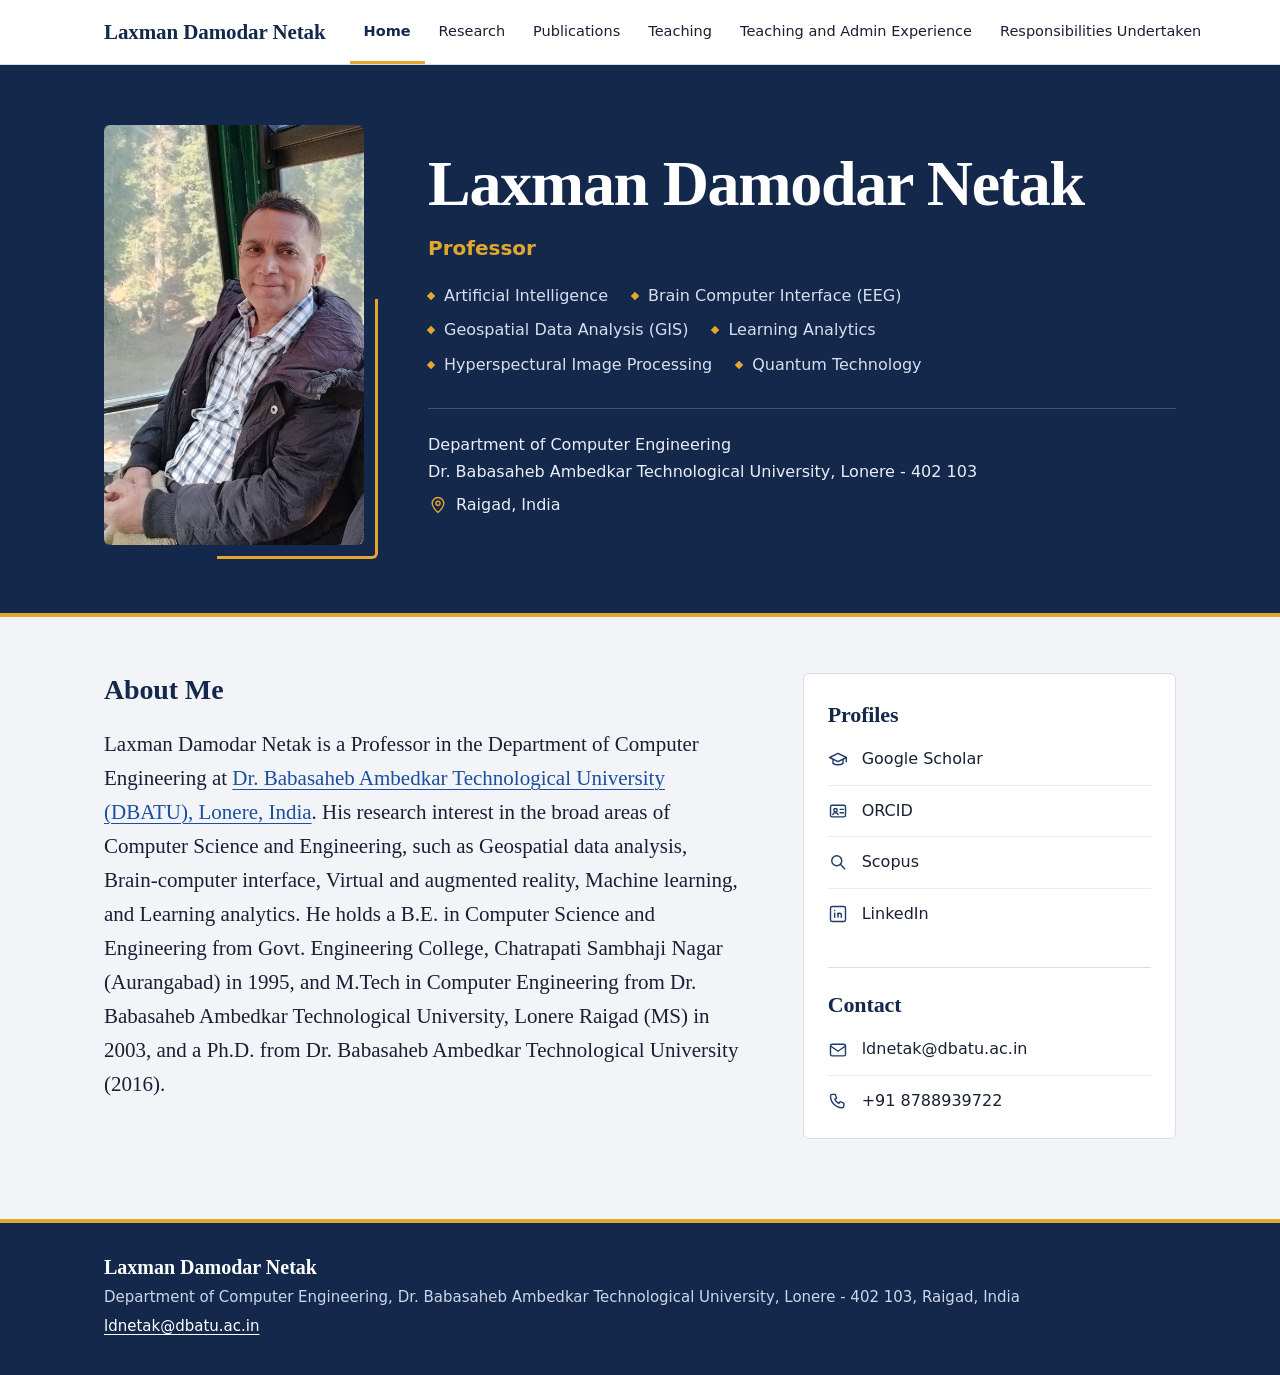
==== index.html @ 69378a44 "Add Quantum Technology to the list of topics" ====
<!DOCTYPE html>
<html lang="en">
<head>
<meta charset="utf-8">
<meta name="viewport" content="width=device-width, initial-scale=1">
<title>Laxman Damodar Netak</title>
<meta name="description" content="Laxman Damodar Netak, Professor, Department of Computer Engineering, Dr. Babasaheb Ambedkar Technological University, Lonere. Artificial Intelligence, Brain Computer Interface (EEG), Geospatial Data Analysis (GIS).">
<meta name="theme-color" content="#14284B">
<link rel="icon" href="data:image/svg+xml,%3Csvg xmlns='http://www.w3.org/2000/svg' viewBox='0 0 32 32'%3E%3Crect width='32' height='32' rx='6' fill='%2314284B'/%3E%3Cpath d='M9 24V8h3l8 11V8h3v16h-3L12 13v11z' fill='%23E3A72F'/%3E%3C/svg%3E">
<link rel="stylesheet" href="style.css">
<script>document.documentElement.classList.add("js");</script>
</head>
<body>
<a class="skip-link" href="#main">Skip to content</a>

<header class="site-header">
  <div class="header-inner">
    <a class="brand" href="index.html">Laxman Damodar Netak</a>
    <button class="menu-toggle" type="button" aria-expanded="false" aria-controls="site-nav">
      <span class="menu-icon" aria-hidden="true"></span><span>Menu</span>
    </button>
    <nav class="site-nav" id="site-nav" aria-label="Main">
      <ul>
        <li><a href="index.html" aria-current="page">Home</a></li>
        <li><a href="research.html">Research</a></li>
        <li><a href="publications.html">Publications</a></li>
        <li><a href="teaching.html">Teaching</a></li>
        <li><a href="Activities.html">Teaching and Admin Experience</a></li>
        <li><a href="Responsibilities.html">Responsibilities Undertaken</a></li>
      </ul>
    </nav>
  </div>
</header>

<main id="main">
<section class="hero">
  <div class="hero-inner">
    <figure class="portrait">
      <img src="profile.jpeg" width="360" height="420" alt="Portrait of Laxman Damodar Netak">
    </figure>
    <div>
      <h1>Laxman Damodar Netak</h1>
      <p class="role">Professor</p>
      <ul class="areas" aria-label="Areas of expertise">
        <li>Artificial Intelligence</li>
        <li>Brain Computer Interface (EEG)</li>
        <li>Geospatial Data Analysis (GIS)</li>
        <li>Learning Analytics</li>
        <li>Hyperspectural Image Processing</li>
        <li>Quantum Technology</li>
      </ul>
      <address class="affiliation">
        <p>Department of Computer Engineering</p>
        <p>Dr. Babasaheb Ambedkar Technological University, Lonere - 402 103</p>
        <p class="where"><svg width="20" height="20" viewBox="0 0 24 24" fill="none" stroke="currentColor" stroke-width="1.7" stroke-linecap="round" stroke-linejoin="round" aria-hidden="true"><path d="M12 21s-7-6.1-7-11a7 7 0 0 1 14 0c0 4.9-7 11-7 11z"/><circle cx="12" cy="10" r="2.5"/></svg><span>Raigad, India</span></p>
      </address>
    </div>
  </div>
</section>

<div class="home-grid">
  <section aria-labelledby="about-heading">
    <h2 id="about-heading">About Me</h2>
    <p class="lead">
      Laxman Damodar Netak is a Professor in the Department of Computer Engineering at
      <a href="https://dbatu.ac.in/" target="_blank" rel="noopener">Dr. Babasaheb Ambedkar Technological University (DBATU), Lonere, India</a>.
      His research interest in the broad areas of Computer Science and Engineering, such as Geospatial data analysis,
      Brain-computer interface, Virtual and augmented reality, Machine learning, and Learning analytics.
      He holds a B.E. in Computer Science and Engineering from Govt. Engineering College, Chatrapati Sambhaji Nagar (Aurangabad) in 1995,
      and M.Tech in Computer Engineering from Dr. Babasaheb Ambedkar Technological University, Lonere Raigad (MS)
      in 2003, and a Ph.D. from Dr. Babasaheb Ambedkar Technological University (2016).
    </p>
  </section>

  <aside class="aside-panel" aria-label="Profiles and contact">
    <h2>Profiles</h2>
    <ul class="icon-links">
      <li><a href="https://scholar.google.com/citations?user=qwkrsDsAAAAJ&amp;hl=en" target="_blank" rel="noopener"><svg width="20" height="20" viewBox="0 0 24 24" fill="none" stroke="currentColor" stroke-width="1.7" stroke-linecap="round" stroke-linejoin="round" aria-hidden="true"><path d="M22 9 12 4 2 9l10 5 10-5z"/><path d="M6 11.5V16c3 2.4 9 2.4 12 0v-4.5"/><path d="M22 9v5"/></svg><span>Google Scholar<span class="sr-only"> (opens in a new tab)</span></span></a></li>
      <li><a href="https://orcid.org/0000-0001-7388-9822" target="_blank" rel="noopener"><svg width="20" height="20" viewBox="0 0 24 24" fill="none" stroke="currentColor" stroke-width="1.7" stroke-linecap="round" stroke-linejoin="round" aria-hidden="true"><rect x="3" y="5" width="18" height="14" rx="2"/><circle cx="9" cy="11" r="2"/><path d="M5.8 16.2c.6-1.6 2-2.2 3.2-2.2s2.6.6 3.2 2.2"/><path d="M14.5 10h4M14.5 14h4"/></svg><span>ORCID<span class="sr-only"> (opens in a new tab)</span></span></a></li>
      <li><a href="https://www.scopus.com/authid/detail.uri?authorId=14036006600" target="_blank" rel="noopener"><svg width="20" height="20" viewBox="0 0 24 24" fill="none" stroke="currentColor" stroke-width="1.7" stroke-linecap="round" stroke-linejoin="round" aria-hidden="true"><circle cx="10.5" cy="10.5" r="6"/><path d="m20 20-5.2-5.2"/></svg><span>Scopus<span class="sr-only"> (opens in a new tab)</span></span></a></li>
      <li><a href="https://www.linkedin.com/in/harsha-gaikwad-33515127b" target="_blank" rel="noopener"><svg width="20" height="20" viewBox="0 0 24 24" fill="none" stroke="currentColor" stroke-width="1.7" stroke-linecap="round" stroke-linejoin="round" aria-hidden="true"><rect x="3" y="3" width="18" height="18" rx="2"/><path d="M8 11v5"/><path d="M8 7.8v.1"/><path d="M12 16v-5"/><path d="M12 13a2 2 0 0 1 4 0v3"/></svg><span>LinkedIn<span class="sr-only"> (opens in a new tab)</span></span></a></li>
    </ul>

    <h2>Contact</h2>
    <ul class="icon-links">
      <li><a href="mailto:ldnetak@dbatu.ac.in"><svg width="20" height="20" viewBox="0 0 24 24" fill="none" stroke="currentColor" stroke-width="1.7" stroke-linecap="round" stroke-linejoin="round" aria-hidden="true"><rect x="3" y="5" width="18" height="14" rx="2"/><path d="m3.5 7.5 8.5 6 8.5-6"/></svg><span>ldnetak@dbatu.ac.in</span></a></li>
      <li><a href="tel:+918788939722"><svg width="20" height="20" viewBox="0 0 24 24" fill="none" stroke="currentColor" stroke-width="1.7" stroke-linecap="round" stroke-linejoin="round" aria-hidden="true"><path d="M5 4h3.5l1.8 4.5-2.3 1.4a11 11 0 0 0 5.1 5.1l1.4-2.3L19 14.5V18a2 2 0 0 1-2 2A14 14 0 0 1 3 6a2 2 0 0 1 2-2z"/></svg><span>+91 8788939722</span></a></li>
    </ul>
  </aside>
</div>
</main>

<footer class="site-footer">
  <div class="footer-inner">
    <p class="footer-name">Laxman Damodar Netak</p>
    <p>Department of Computer Engineering, Dr. Babasaheb Ambedkar Technological University, Lonere - 402 103, Raigad, India</p>
    <p><a href="mailto:ldnetak@dbatu.ac.in">ldnetak@dbatu.ac.in</a></p>
  </div>
</footer>

<script src="site.js"></script>
</body>
</html>
---- style.css ----
/* =========================================================
   Laxman Damodar Netak — shared stylesheet
   One file styles every page, so the site stays consistent.

   1. Fonts        5. Hero (home)        9. Course lists
   2. Tokens       6. Page bands         10. Publications
   3. Base         7. Prose & sections   11. Footer
   4. Header       8. Tables             12. Responsive / print
   ========================================================= */


/* 1. FONTS — self-hosted variable fonts (SIL Open Font License) */

@font-face {
    font-family: "Newsreader";
    src: url("fonts/newsreader-latin-wght-normal.woff2") format("woff2");
    font-weight: 200 800;
    font-style: normal;
    font-display: swap;
    unicode-range: U+0000-00FF, U+0131, U+0152-0153, U+02BB-02BC, U+02C6, U+02DA, U+02DC, U+0304, U+0308, U+0329, U+2000-206F, U+20AC, U+2122, U+2191, U+2193, U+2212, U+2215, U+FEFF, U+FFFD;
}

@font-face {
    font-family: "Public Sans";
    src: url("fonts/public-sans-latin-wght-normal.woff2") format("woff2");
    font-weight: 100 900;
    font-style: normal;
    font-display: swap;
    unicode-range: U+0000-00FF, U+0131, U+0152-0153, U+02BB-02BC, U+02C6, U+02DA, U+02DC, U+0304, U+0308, U+0329, U+2000-206F, U+20AC, U+2122, U+2191, U+2193, U+2212, U+2215, U+FEFF, U+FFFD;
}


/* 2. TOKENS */

:root {
    --paper:      #F2F4F8;
    --surface:    #FFFFFF;
    --ink:        #182034;
    --muted:      #546078;
    --line:       #D8DDE8;
    --line-soft:  #E8EBF2;
    --tint:       #EEF2F8;

    --navy:       #14284B;
    --navy-2:     #1E3A6B;
    --gold:       #E3A72F;
    --amber:      #835000;
    --link:       #1A4FA0;
    --link-hover: #10336B;

    --serif: "Newsreader", Georgia, "Times New Roman", serif;
    --sans:  "Public Sans", system-ui, -apple-system, "Segoe UI", Roboto, Arial, sans-serif;

    --radius: 6px;
    --wrap: 1120px;
    --header-h: 64px;
}


/* 3. BASE */

*, *::before, *::after { box-sizing: border-box; }

html {
    -webkit-text-size-adjust: 100%;
    scroll-padding-top: calc(var(--header-h) + 16px);
}

body {
    margin: 0;
    min-height: 100vh;
    display: flex;
    flex-direction: column;
    background: var(--paper);
    color: var(--ink);
    font: 400 1rem/1.65 var(--sans);
    -webkit-font-smoothing: antialiased;
}

main { flex: 1 0 auto; }

img { display: block; max-width: 100%; }

[hidden] { display: none !important; }

a {
    color: var(--link);
    text-underline-offset: 0.18em;
    text-decoration-thickness: 1px;
}

a:hover {
    color: var(--link-hover);
    text-decoration-thickness: 2px;
}

:focus-visible {
    outline: 3px solid var(--navy-2);
    outline-offset: 2px;
}

.hero :focus-visible,
.page-band :focus-visible,
.site-footer :focus-visible {
    outline-color: var(--gold);
}

.sr-only {
    position: absolute;
    width: 1px;
    height: 1px;
    margin: -1px;
    padding: 0;
    overflow: hidden;
    clip: rect(0 0 0 0);
    white-space: nowrap;
    border: 0;
}

.skip-link {
    position: absolute;
    left: 16px;
    top: -60px;
    z-index: 100;
    padding: 10px 16px;
    background: var(--navy);
    color: #fff;
    border-radius: var(--radius);
    font-weight: 600;
    text-decoration: none;
}

.skip-link:focus { top: 12px; }

h1, h2, h3 { font-family: var(--serif); color: var(--navy); }

h2 {
    margin: 0 0 20px;
    font-size: 1.75rem;
    font-weight: 600;
    line-height: 1.2;
    letter-spacing: -0.005em;
}


/* 4. HEADER & NAVIGATION */

.site-header {
    position: sticky;
    top: 0;
    z-index: 50;
    background: var(--surface);
    border-bottom: 1px solid var(--line);
}

.header-inner {
    position: relative;
    max-width: var(--wrap);
    margin: 0 auto;
    padding: 0 24px;
    min-height: var(--header-h);
    display: flex;
    align-items: stretch;
    justify-content: space-between;
    gap: 24px;
}

.brand {
    display: flex;
    align-items: center;
    color: var(--navy);
    font: 600 1.3125rem/1 var(--serif);
    letter-spacing: -0.005em;
    text-decoration: none;
    white-space: nowrap;
}

.brand:hover { color: var(--navy); text-decoration: none; }

.site-nav ul {
    display: flex;
    height: 100%;
    margin: 0;
    padding: 0;
    list-style: none;
}

.site-nav a {
    display: flex;
    align-items: center;
    height: 100%;
    padding: 0 14px;
    border-top: 3px solid transparent;
    border-bottom: 3px solid transparent;
    color: var(--ink);
    font-size: 0.90625rem;
    font-weight: 500;
    text-decoration: none;
    white-space: nowrap;
}

.site-nav a:hover {
    color: var(--navy);
    border-bottom-color: var(--line);
}

.site-nav a[aria-current="page"] {
    color: var(--navy);
    font-weight: 700;
    border-bottom-color: var(--gold);
}

.menu-toggle { display: none; }


/* 5. HERO (home page) */

.hero {
    background: var(--navy);
    color: #fff;
    border-bottom: 4px solid var(--gold);
}

.hero-inner {
    max-width: var(--wrap);
    margin: 0 auto;
    padding: 60px 24px 68px;
    display: grid;
    grid-template-columns: 260px minmax(0, 1fr);
    gap: 64px;
    align-items: center;
}

.portrait {
    position: relative;
    margin: 0;
}

.portrait::after {
    content: "";
    position: absolute;
    right: -14px;
    bottom: -14px;
    width: 62%;
    height: 62%;
    border-right: 3px solid var(--gold);
    border-bottom: 3px solid var(--gold);
    border-bottom-right-radius: var(--radius);
}

.portrait img {
    position: relative;
    z-index: 1;
    width: 100%;
    aspect-ratio: 6 / 7;
    object-fit: cover;
    border-radius: var(--radius);
}

.hero h1 {
    margin: 0;
    color: #fff;
    font-size: clamp(2.5rem, 5.4vw, 4rem);
    font-weight: 600;
    line-height: 1.04;
    letter-spacing: -0.02em;
}

.role {
    margin: 14px 0 0;
    color: var(--gold);
    font-size: 1.25rem;
    font-weight: 600;
}

.areas {
    display: flex;
    flex-wrap: wrap;
    gap: 8px 24px;
    margin: 18px 0 0;
    padding: 0;
    list-style: none;
    color: #D6DFEF;
    font-size: 1rem;
}

.areas li {
    display: flex;
    align-items: center;
    gap: 10px;
}

.areas li::before {
    content: "";
    flex: none;
    width: 6px;
    height: 6px;
    background: var(--gold);
    transform: rotate(45deg);
}

.affiliation {
    margin: 30px 0 0;
    padding-top: 22px;
    border-top: 1px solid rgba(255, 255, 255, 0.2);
    color: #E9EEF8;
    font-style: normal;
    line-height: 1.7;
}

.affiliation p { margin: 0; }
.affiliation .where { display: flex; align-items: center; gap: 8px; margin-top: 6px; }
.affiliation svg { flex: none; color: var(--gold); }

.home-grid {
    max-width: var(--wrap);
    margin: 0 auto;
    padding: 56px 24px 80px;
    display: grid;
    grid-template-columns: minmax(0, 1.7fr) minmax(0, 1fr);
    gap: 64px;
    align-items: start;
}

.aside-panel {
    background: var(--surface);
    border: 1px solid var(--line);
    border-radius: var(--radius);
    padding: 8px 24px 12px;
}

.aside-panel h2 {
    margin: 20px 0 6px;
    font-size: 1.375rem;
}

.aside-panel h2:not(:first-child) {
    margin-top: 28px;
    padding-top: 24px;
    border-top: 1px solid var(--line);
}

.icon-links {
    margin: 0;
    padding: 0;
    list-style: none;
}

.icon-links li + li { border-top: 1px solid var(--line-soft); }

.icon-links a,
.icon-links .static {
    display: flex;
    align-items: center;
    gap: 14px;
    padding: 12px 0;
    color: var(--ink);
    font-weight: 500;
    text-decoration: none;
    overflow-wrap: anywhere;
}

.icon-links a:hover { color: var(--link); text-decoration: underline; }
.icon-links svg { flex: none; color: var(--navy-2); }


/* 6. PAGE BANDS (every inner page) */

.page-band {
    background: var(--navy);
    color: #fff;
    border-bottom: 4px solid var(--gold);
}

.page-band-inner {
    max-width: var(--wrap);
    margin: 0 auto;
    padding: 44px 24px 40px;
}

.page-band h1 {
    margin: 0;
    color: #fff;
    font-size: clamp(2rem, 4.2vw, 2.875rem);
    font-weight: 600;
    line-height: 1.1;
    letter-spacing: -0.01em;
}

.page-band p {
    margin: 10px 0 0;
    color: #CBD6EA;
    font-size: 1.0625rem;
}

.subnav {
    background: var(--surface);
    border-bottom: 1px solid var(--line);
}

.subnav ul {
    display: flex;
    gap: 28px;
    max-width: var(--wrap);
    margin: 0 auto;
    padding: 0 24px;
    list-style: none;
    overflow-x: auto;
}

.subnav a {
    display: block;
    padding: 14px 0 11px;
    border-bottom: 3px solid transparent;
    color: var(--muted);
    font-size: 0.9375rem;
    font-weight: 500;
    text-decoration: none;
    white-space: nowrap;
}

.subnav a:hover { color: var(--navy); }

.subnav a[aria-current="page"] {
    color: var(--navy);
    font-weight: 700;
    border-bottom-color: var(--navy);
}


/* 7. PROSE & SECTIONS */

.page {
    max-width: var(--wrap);
    margin: 0 auto;
    padding: 48px 24px 88px;
}

.page-section + .page-section { margin-top: 56px; }

.lead {
    max-width: 44rem;
    margin: 0;
    font: 400 clamp(1.1875rem, 2vw, 1.3125rem)/1.62 var(--serif);
    color: var(--ink);
}

.lead a { font-weight: 500; }

.cell-title { font-weight: 600; color: var(--navy); }


/* 8. TABLES */

.table-wrap {
    background: var(--surface);
    border: 1px solid var(--line);
    border-radius: var(--radius);
    overflow-x: auto;
}

.data {
    width: 100%;
    border-collapse: collapse;
    font-size: 0.9375rem;
    line-height: 1.5;
}

.data th {
    padding: 14px 18px;
    background: var(--tint);
    border-bottom: 2px solid var(--navy);
    color: var(--navy);
    font-weight: 600;
    text-align: left;
    vertical-align: bottom;
}

.data td {
    padding: 14px 18px;
    border-bottom: 1px solid var(--line-soft);
    vertical-align: top;
}

.data tbody tr:last-child td { border-bottom: 0; }
.data tbody tr:hover td { background: #F8FAFD; }

.data .num {
    width: 6rem;
    text-align: center;
    color: var(--muted);
}

.data th.num { color: var(--navy); white-space: nowrap; }

.nowrap { white-space: nowrap; }

.tag {
    display: inline-block;
    padding: 1px 10px;
    border: 1px solid transparent;
    border-radius: 999px;
    font-size: 0.8125rem;
    font-weight: 600;
    line-height: 1.6;
    white-space: nowrap;
}

.tag-regular { background: #E6ECF6; border-color: #CBD8EC; color: var(--navy); }
.tag-adhoc   { background: #FBF0D9; border-color: #EBCB8B; color: #6B3F00; }


/* 9. COURSE LISTS (Teaching) */

.course-grid {
    display: grid;
    grid-template-columns: repeat(2, minmax(0, 1fr));
    gap: 32px;
    align-items: start;
}

.course-col {
    background: var(--surface);
    border: 1px solid var(--line);
    border-top: 4px solid var(--navy);
    border-radius: var(--radius);
    padding: 6px 24px 10px;
}

.course-col.pg { border-top-color: var(--gold); }

.course-col h3 {
    margin: 18px 0 8px;
    font-size: 1.5rem;
    font-weight: 600;
    line-height: 1.2;
}

.course-list {
    margin: 0;
    padding: 0;
    list-style: none;
    counter-reset: course;
}

.course-list li {
    counter-increment: course;
    display: grid;
    grid-template-columns: 2rem minmax(0, 1fr);
    gap: 8px;
    padding: 12px 0;
    border-bottom: 1px solid var(--line-soft);
}

.course-list li:last-child { border-bottom: 0; }

.course-list li::before {
    content: counter(course);
    padding-top: 0.15em;
    color: var(--muted);
    font-size: 0.875rem;
    font-variant-numeric: tabular-nums;
}


/* 10. PUBLICATIONS */

.stats {
    display: grid;
    grid-template-columns: repeat(4, minmax(0, 1fr));
    margin: 0 0 20px;
    background: var(--surface);
    border: 1px solid var(--line);
    border-radius: var(--radius);
}

.stat {
    display: flex;
    flex-direction: column-reverse;
    gap: 4px;
    padding: 18px 24px;
    border-left: 1px solid var(--line);
}

.stat:first-child { border-left: 0; }

.stat dt {
    color: var(--muted);
    font-size: 0.875rem;
    font-weight: 500;
}

.stat dd {
    margin: 0;
    color: var(--navy);
    font: 600 2.375rem/1 var(--serif);
    font-variant-numeric: lining-nums tabular-nums;
}

.controls {
    position: sticky;
    top: calc(var(--header-h) + 12px);
    z-index: 20;
    margin-bottom: 16px;
    padding: 14px;
    background: rgba(255, 255, 255, 0.96);
    -webkit-backdrop-filter: blur(8px);
    backdrop-filter: blur(8px);
    border: 1px solid var(--line);
    border-radius: var(--radius);
    box-shadow: 0 6px 16px rgba(20, 40, 75, 0.06);
}

.control-row {
    display: grid;
    grid-template-columns: 2fr 1fr 1fr;
    gap: 10px;
}

.controls input,
.controls select {
    width: 100%;
    height: 44px;
    padding: 0 12px;
    border: 1px solid #B9C3D5;
    border-radius: var(--radius);
    background: #fff;
    color: var(--ink);
    font: inherit;
}

.controls input::placeholder { color: #6B7690; }

.control-actions {
    display: flex;
    flex-wrap: wrap;
    align-items: center;
    gap: 8px;
    margin-top: 10px;
}

.btn {
    height: 40px;
    padding: 0 16px;
    border: 1px solid #B9C3D5;
    border-radius: var(--radius);
    background: #fff;
    color: var(--navy);
    font: 600 0.875rem var(--sans);
    cursor: pointer;
}

.btn:hover { background: var(--tint); border-color: var(--navy); }

.result-count {
    margin: 0 0 0 auto;
    color: var(--muted);
    font-size: 0.875rem;
}

.year {
    margin: 0 0 14px;
    background: var(--surface);
    border: 1px solid var(--line);
    border-radius: var(--radius);
}

.year > summary {
    display: flex;
    align-items: center;
    justify-content: space-between;
    gap: 16px;
    padding: 14px 20px;
    list-style: none;
    cursor: pointer;
}

.year > summary::-webkit-details-marker { display: none; }
.year > summary:focus-visible { outline-offset: -3px; }
.year[open] > summary { border-bottom: 1px solid var(--line); }

.year-label {
    display: flex;
    align-items: center;
    gap: 14px;
    color: var(--navy);
    font: 600 1.625rem/1 var(--serif);
    font-variant-numeric: lining-nums;
}

.year-label::before {
    content: "";
    width: 8px;
    height: 8px;
    border-right: 2px solid var(--navy);
    border-bottom: 2px solid var(--navy);
    transform: rotate(-45deg);
    transition: transform 0.15s ease;
}

.year[open] .year-label::before { transform: rotate(45deg) translate(-2px, -2px); }

.count {
    color: var(--muted);
    font-size: 0.875rem;
    font-weight: 500;
}

.pub {
    padding: 18px 20px 16px;
    border-bottom: 1px solid var(--line-soft);
}

.pub:last-child { border-bottom: 0; }

.pub h3 {
    margin: 0 0 8px;
    font-size: 1.1875rem;
    font-weight: 600;
    line-height: 1.35;
}

.pub h3 a { color: var(--link); text-decoration: none; }
.pub h3 a:hover { color: var(--link-hover); text-decoration: underline; }

.authors { margin: 0; font-size: 0.9375rem; }

.authors .tag { margin-right: 8px; font-size: 0.75rem; padding: 0 9px; }

.t-journal { background: #E6ECF6; border-color: #CBD8EC; color: var(--navy); }
.t-conf    { background: #FBF0D9; border-color: #EBCB8B; color: #6B3F00; }
.t-book    { background: #DFF1EF; border-color: #A9D6D1; color: #0B4F4A; }

.source {
    margin: 6px 0 0;
    color: var(--muted);
    font-size: 0.875rem;
}

.source b { color: var(--ink); font-weight: 600; }

.key {
    margin: 8px 0 0;
    color: var(--muted);
    font: 0.75rem/1.4 ui-monospace, SFMono-Regular, Menlo, Consolas, monospace;
    overflow-wrap: anywhere;
}

.empty {
    padding: 40px 20px;
    background: var(--surface);
    border: 1px dashed var(--line);
    border-radius: var(--radius);
    color: var(--muted);
    text-align: center;
}

.source-note {
    max-width: 44rem;
    margin: 28px 0 0;
    color: var(--muted);
    font-size: 0.8125rem;
}


/* 11. FOOTER */

.site-footer {
    flex: none;
    background: var(--navy);
    color: #CBD6EA;
    border-top: 4px solid var(--gold);
    font-size: 0.9375rem;
}

.footer-inner {
    max-width: var(--wrap);
    margin: 0 auto;
    padding: 32px 24px 36px;
}

.footer-inner p { margin: 0; }

.footer-name {
    margin-bottom: 6px !important;
    color: #fff;
    font: 600 1.25rem/1.2 var(--serif);
}

.site-footer a { color: #fff; }
.site-footer a:hover { color: var(--gold); }
.footer-inner p + p { margin-top: 4px; }


/* 12. RESPONSIVE & PRINT */

@media (max-width: 1080px) {

    /* Without JavaScript the menu simply wraps under the name. */
    .header-inner { flex-wrap: wrap; padding-top: 10px; padding-bottom: 6px; }
    .brand { min-height: 44px; }
    .site-nav { width: 100%; }
    .site-nav ul { flex-wrap: wrap; }
    .site-nav a { padding: 10px 12px; border-top: 0; border-bottom-width: 3px; }

    /* With JavaScript the menu collapses behind a button. */
    .js .header-inner { flex-wrap: nowrap; padding-top: 0; padding-bottom: 0; }
    .js .brand { min-height: 0; }

    .js .menu-toggle {
        display: inline-flex;
        align-items: center;
        gap: 10px;
        align-self: center;
        height: 42px;
        padding: 0 14px;
        border: 1px solid var(--line);
        border-radius: var(--radius);
        background: #fff;
        color: var(--navy);
        font: 600 0.9375rem var(--sans);
        cursor: pointer;
    }

    .menu-icon,
    .menu-icon::before,
    .menu-icon::after {
        display: block;
        width: 18px;
        height: 2px;
        background: currentColor;
        transition: transform 0.15s ease, background-color 0.15s ease;
    }

    .menu-icon { position: relative; }
    .menu-icon::before, .menu-icon::after { content: ""; position: absolute; left: 0; }
    .menu-icon::before { top: -6px; }
    .menu-icon::after  { top: 6px; }

    .menu-toggle[aria-expanded="true"] .menu-icon { background: transparent; }
    .menu-toggle[aria-expanded="true"] .menu-icon::before { top: 0; transform: rotate(45deg); }
    .menu-toggle[aria-expanded="true"] .menu-icon::after  { top: 0; transform: rotate(-45deg); }

    .js .site-nav {
        display: none;
        position: absolute;
        top: 100%;
        left: 0;
        right: 0;
        width: auto;
        background: var(--surface);
        border-bottom: 1px solid var(--line);
        box-shadow: 0 14px 24px rgba(20, 40, 75, 0.1);
    }

    .js .site-nav.is-open { display: block; }

    .js .site-nav ul { flex-direction: column; }

    .js .site-nav a {
        height: auto;
        padding: 15px 24px;
        border: 0;
        border-left: 4px solid transparent;
        border-top: 1px solid var(--line-soft);
        white-space: normal;
    }

    .js .site-nav a:hover { background: #F7F9FC; border-bottom-color: transparent; }

    .js .site-nav a[aria-current="page"] {
        background: #F7F9FC;
        border-left-color: var(--gold);
    }
}

@media (max-width: 900px) {

    .hero-inner {
        grid-template-columns: 1fr;
        gap: 40px;
        padding: 40px 24px 52px;
    }

    .portrait { width: 200px; }

    .home-grid {
        grid-template-columns: 1fr;
        gap: 40px;
        padding: 40px 24px 64px;
    }

    .course-grid { grid-template-columns: 1fr; gap: 24px; }

    .stats { grid-template-columns: repeat(2, minmax(0, 1fr)); }
    .stat:nth-child(3) { border-left: 0; }
    .stat:nth-child(n+3) { border-top: 1px solid var(--line); }
}

@media (max-width: 760px) {

    /* Wide tables become stacked rows with a label for every value. */
    .stack thead {
        position: absolute;
        width: 1px;
        height: 1px;
        overflow: hidden;
        clip: rect(0 0 0 0);
    }

    .stack, .stack tbody, .stack tr, .stack td { display: block; }

    .stack tr {
        padding: 14px 18px;
        border-bottom: 1px solid var(--line-soft);
    }

    .stack tr:last-child { border-bottom: 0; }

    .stack td {
        display: grid;
        grid-template-columns: 7.25rem minmax(0, 1fr);
        gap: 12px;
        padding: 5px 0;
        border: 0;
    }

    .stack td::before {
        content: attr(data-label);
        color: var(--muted);
        font-size: 0.8125rem;
        font-weight: 500;
        padding-top: 0.12em;
    }

    .stack .num { width: auto; text-align: left; }
    .stack td > .tag { justify-self: start; }
    .stack tbody tr:hover td { background: transparent; }
    .stack .nowrap { white-space: normal; }

    .page { padding: 36px 20px 64px; }

    .subnav ul { flex-wrap: wrap; gap: 0 22px; overflow-x: visible; }

    /* Search and filters scroll with the page on small screens. */
    .controls { position: static; }
    .control-row { grid-template-columns: 1fr; }
    .result-count { flex-basis: 100%; margin: 4px 0 0; }
}

@media (max-width: 520px) {

    .header-inner,
    .hero-inner,
    .home-grid,
    .page-band-inner,
    .footer-inner,
    .subnav ul { padding-left: 20px; padding-right: 20px; }

    .brand { font-size: 1.125rem; }
    .stat { padding: 16px; }
    .stat dd { font-size: 2rem; }
    .pub { padding: 16px; }
    .year > summary { padding: 12px 16px; }
}

@media (prefers-reduced-motion: reduce) {
    *, *::before, *::after { transition: none !important; }
}

@media print {

    .site-header, .skip-link, .subnav, .controls, .menu-toggle { display: none !important; }

    body { background: #fff; }

    .hero, .page-band, .site-footer {
        background: #fff;
        border-color: #000;
    }

    .hero *, .page-band *, .site-footer * { color: #000 !important; }

    .table-wrap, .aside-panel, .course-col, .year, .stats {
        border-color: #999;
        break-inside: avoid;
    }

    .page, .home-grid { padding-top: 24px; }
}
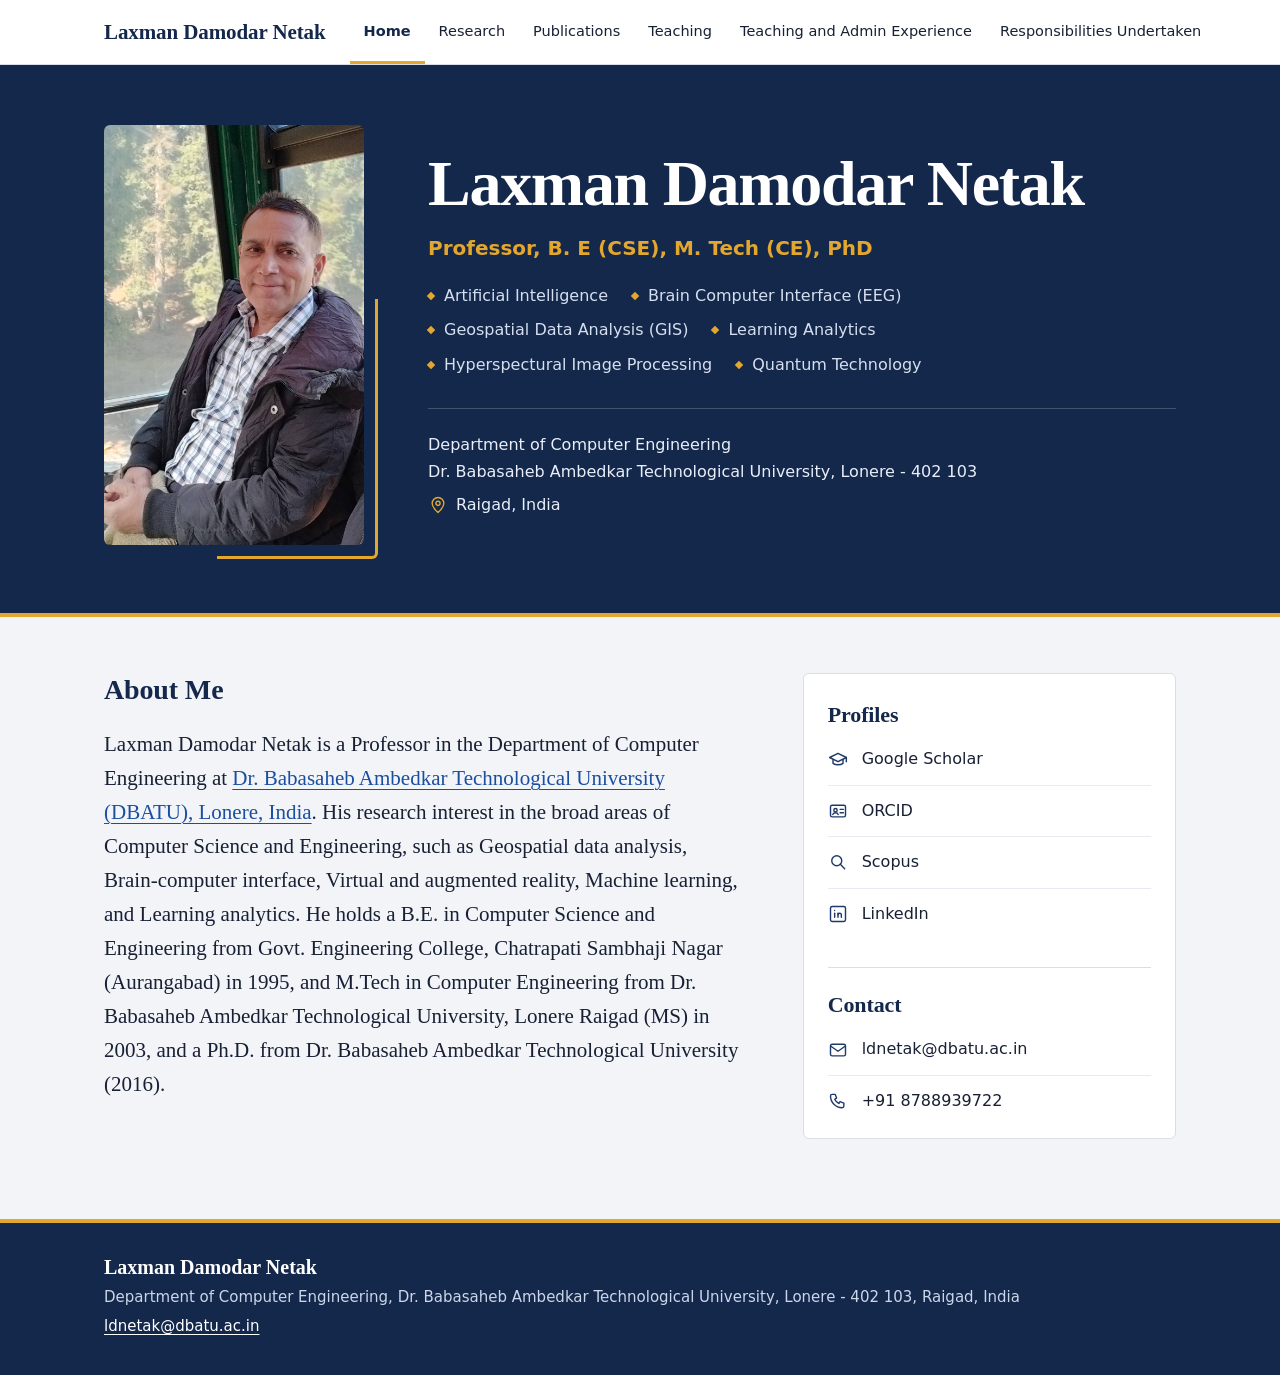
==== commit fac1459b: "Enhance role description with qualifications Updated the role description to include degrees and qua" ====
--- a/index.html
+++ b/index.html
@@ -40,7 +40,7 @@
     </figure>
     <div>
       <h1>Laxman Damodar Netak</h1>
-      <p class="role">Professor</p>
+      <p class="role">Professor, B. E (CSE), M. Tech (CE), PhD</p>
       <ul class="areas" aria-label="Areas of expertise">
         <li>Artificial Intelligence</li>
         <li>Brain Computer Interface (EEG)</li>
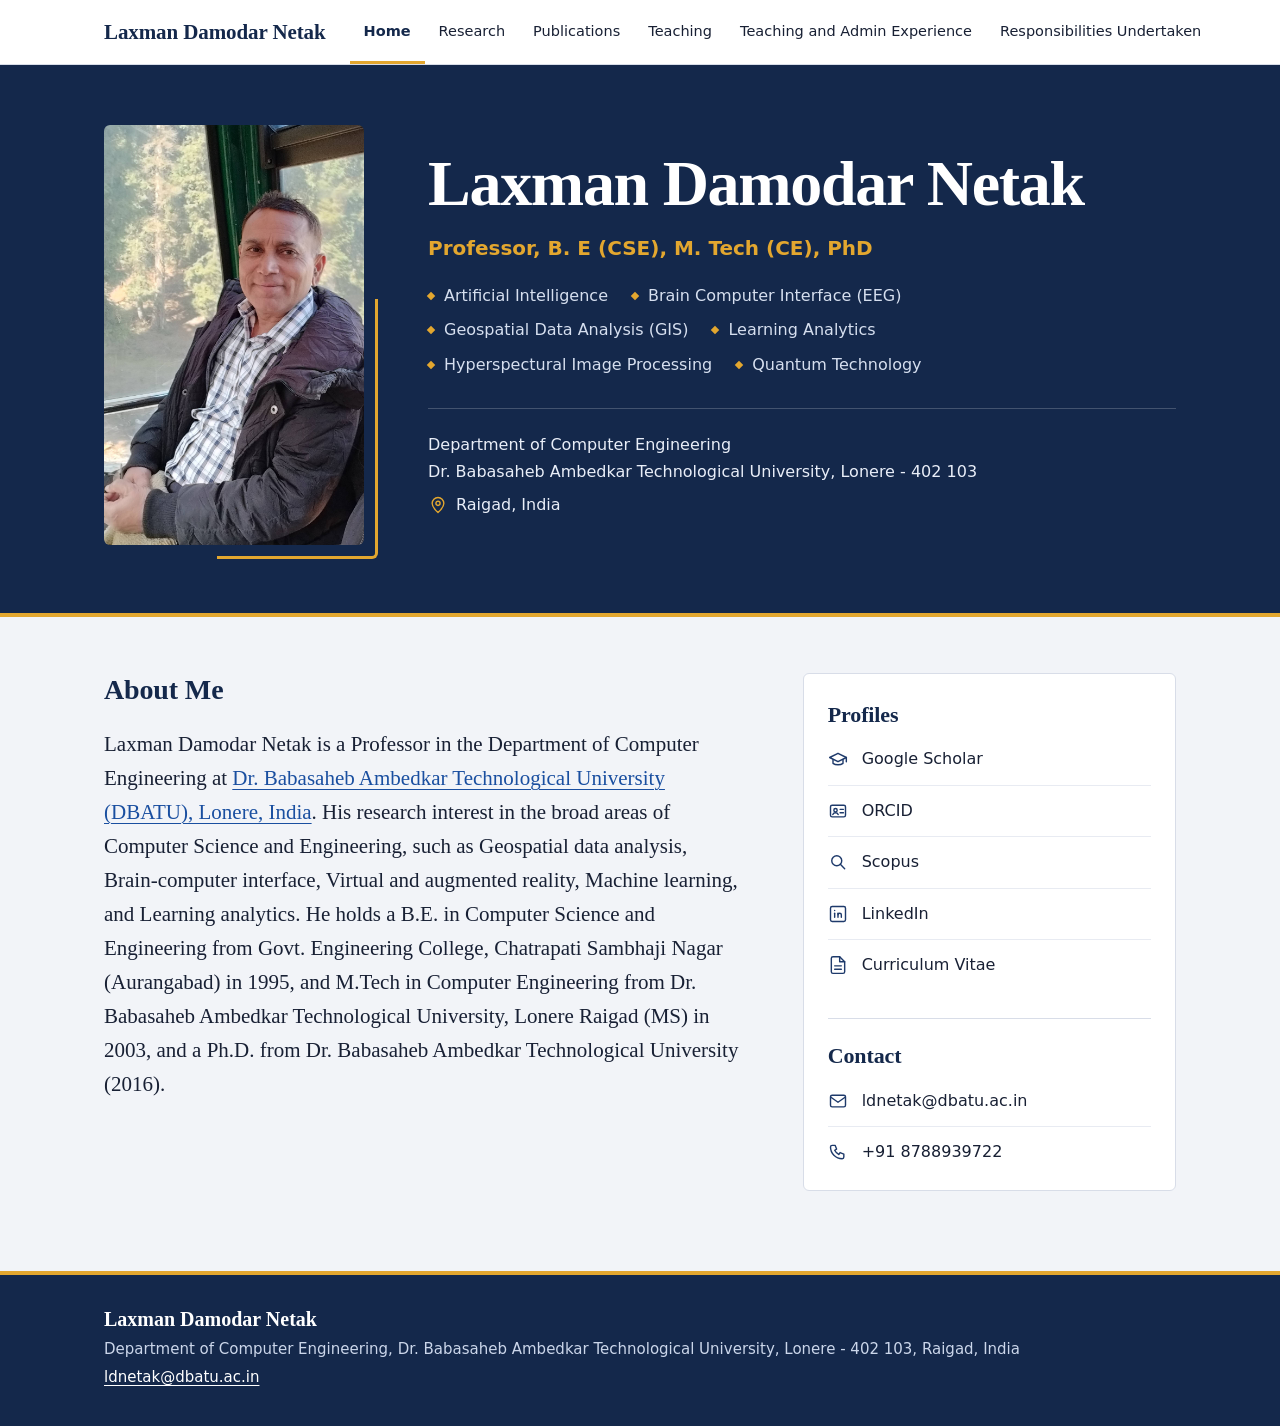
==== commit db977ac4: "Update index.html" ====
--- a/index.html
+++ b/index.html
@@ -78,7 +78,8 @@
       <li><a href="https://scholar.google.com/citations?user=qwkrsDsAAAAJ&amp;hl=en" target="_blank" rel="noopener"><svg width="20" height="20" viewBox="0 0 24 24" fill="none" stroke="currentColor" stroke-width="1.7" stroke-linecap="round" stroke-linejoin="round" aria-hidden="true"><path d="M22 9 12 4 2 9l10 5 10-5z"/><path d="M6 11.5V16c3 2.4 9 2.4 12 0v-4.5"/><path d="M22 9v5"/></svg><span>Google Scholar<span class="sr-only"> (opens in a new tab)</span></span></a></li>
       <li><a href="https://orcid.org/0000-0001-7388-9822" target="_blank" rel="noopener"><svg width="20" height="20" viewBox="0 0 24 24" fill="none" stroke="currentColor" stroke-width="1.7" stroke-linecap="round" stroke-linejoin="round" aria-hidden="true"><rect x="3" y="5" width="18" height="14" rx="2"/><circle cx="9" cy="11" r="2"/><path d="M5.8 16.2c.6-1.6 2-2.2 3.2-2.2s2.6.6 3.2 2.2"/><path d="M14.5 10h4M14.5 14h4"/></svg><span>ORCID<span class="sr-only"> (opens in a new tab)</span></span></a></li>
       <li><a href="https://www.scopus.com/authid/detail.uri?authorId=14036006600" target="_blank" rel="noopener"><svg width="20" height="20" viewBox="0 0 24 24" fill="none" stroke="currentColor" stroke-width="1.7" stroke-linecap="round" stroke-linejoin="round" aria-hidden="true"><circle cx="10.5" cy="10.5" r="6"/><path d="m20 20-5.2-5.2"/></svg><span>Scopus<span class="sr-only"> (opens in a new tab)</span></span></a></li>
-      <li><a href="https://www.linkedin.com/in/harsha-gaikwad-33515127b" target="_blank" rel="noopener"><svg width="20" height="20" viewBox="0 0 24 24" fill="none" stroke="currentColor" stroke-width="1.7" stroke-linecap="round" stroke-linejoin="round" aria-hidden="true"><rect x="3" y="3" width="18" height="18" rx="2"/><path d="M8 11v5"/><path d="M8 7.8v.1"/><path d="M12 16v-5"/><path d="M12 13a2 2 0 0 1 4 0v3"/></svg><span>LinkedIn<span class="sr-only"> (opens in a new tab)</span></span></a></li>
+      <li><a href="https://www.linkedin.com/in/laxman-netak-2a5423133/" target="_blank" rel="noopener noreferrer"><svg width="20" height="20" viewBox="0 0 24 24" fill="none" stroke="currentColor" stroke-width="1.7" stroke-linecap="round" stroke-linejoin="round" aria-hidden="true"><rect x="3" y="3" width="18" height="18" rx="2"/><path d="M8 11v5"/><path d="M8 7.8v.1"/><path d="M12 16v-5"/><path d="M12 13a2 2 0 0 1 4 0v3"/></svg><span>LinkedIn<span class="sr-only"> (opens in a new tab)</span></span></a></li>
+      <li><a href="LdnCV-1.pdf" target="_blank" rel="noopener noreferrer" download><svg width="20" height="20" viewBox="0 0 24 24" fill="none" stroke="currentColor" stroke-width="1.7" stroke-linecap="round" stroke-linejoin="round" aria-hidden="true"><path d="M14 2H6a2 2 0 0 0-2 2v16a2 2 0 0 0 2 2h12a2 2 0 0 0 2-2V8z"/><polyline points="14 2 14 8 20 8"/><line x1="16" y1="13" x2="8" y2="13"/><line x1="16" y1="17" x2="8" y2="17"/></svg><span>Curriculum Vitae<span class="sr-only"> (opens in a new tab)</span></span></a></li>
     </ul>
 
     <h2>Contact</h2>
